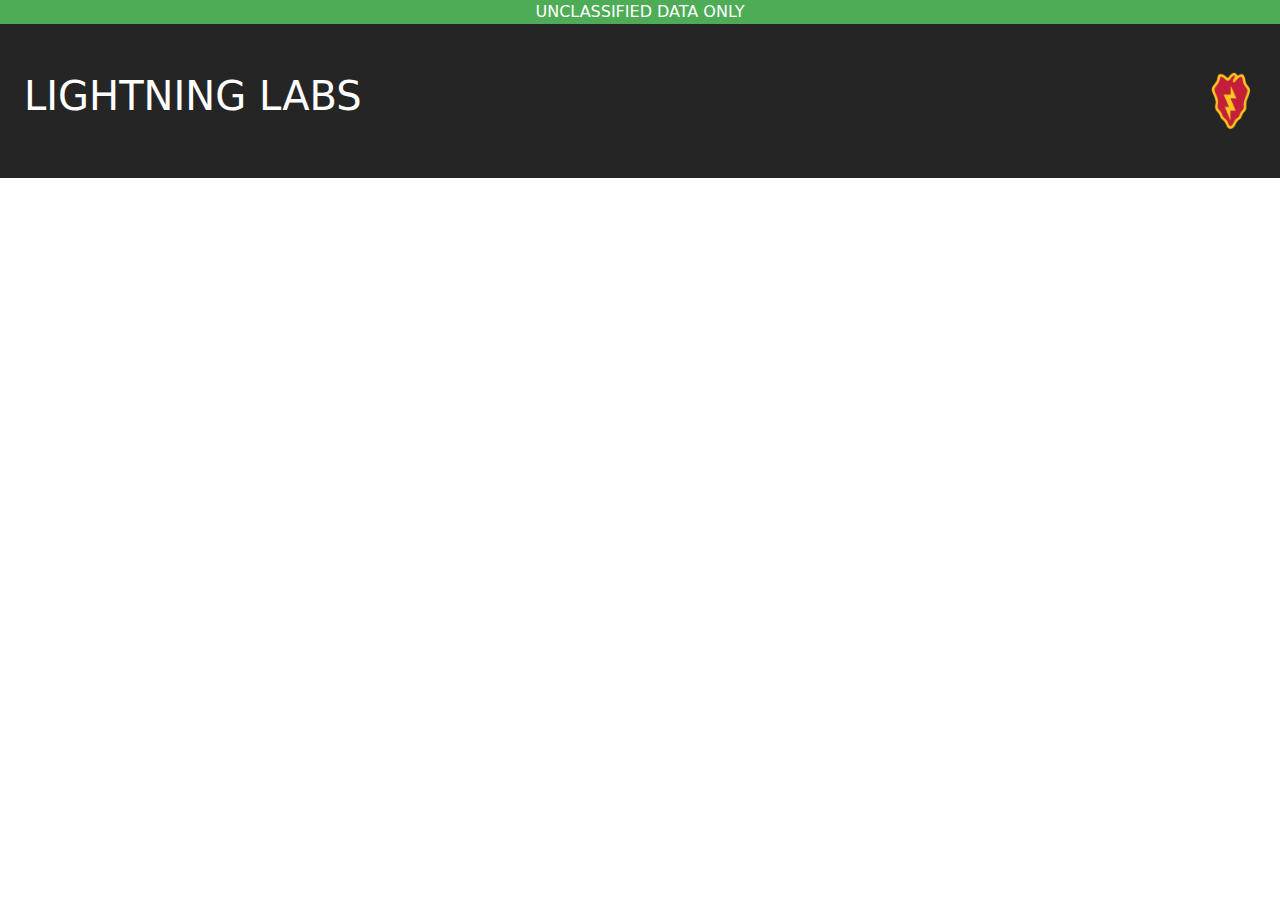
==== bootstrapped.html @ eef8b8c6 "initial commit" ====
<!doctype html>
<html lang="en">
  <head>
    <meta charset="utf-8">
    <meta name="viewport" content="width=device-width, initial-scale=1">
    <title>Lightning Labs Hub</title>
    <link href="https://cdn.jsdelivr.net/npm/bootstrap@5.3.3/dist/css/bootstrap.min.css" rel="stylesheet" integrity="sha384-QWTKZyjpPEjISv5WaRU9OFeRpok6YctnYmDr5pNlyT2bRjXh0JMhjY6hW+ALEwIH" crossorigin="anonymous">
    <link rel="stylesheet" type="text/css" href="bootstrapped.css">
  </head>

  <body>
    <div class="fixed-top text-center align-middle font-weight-bold data-banner">
        UNCLASSIFIED DATA ONLY
    </div>
    <div class="header py-5 px-4 mt-4">
      <h1>LIGHTNING LABS</h1>
      <img class="header-logo" src="images/25IDlogo.png">
    </div>


      <script src="https://cdn.jsdelivr.net/npm/@popperjs/core@2.11.8/dist/umd/popper.min.js" integrity="sha384-I7E8VVD/ismYTF4hNIPjVp/Zjvgyol6VFvRkX/vR+Vc4jQkC+hVqc2pM8ODewa9r" crossorigin="anonymous"></script>
      <script src="https://cdn.jsdelivr.net/npm/bootstrap@5.3.3/dist/js/bootstrap.min.js" integrity="sha384-0pUGZvbkm6XF6gxjEnlmuGrJXVbNuzT9qBBavbLwCsOGabYfZo0T0to5eqruptLy" crossorigin="anonymous"></script>
  </body>
</html>
---- bootstrapped.css ----
.data-banner{
    background-color: rgb(78, 172, 86);
    color:white;
}

.header {
    background-color: #252525;
    display: flex;
    justify-content: space-between;
    color:white;
}

.header-logo {
    height: calc(2rem + 2vw);
}
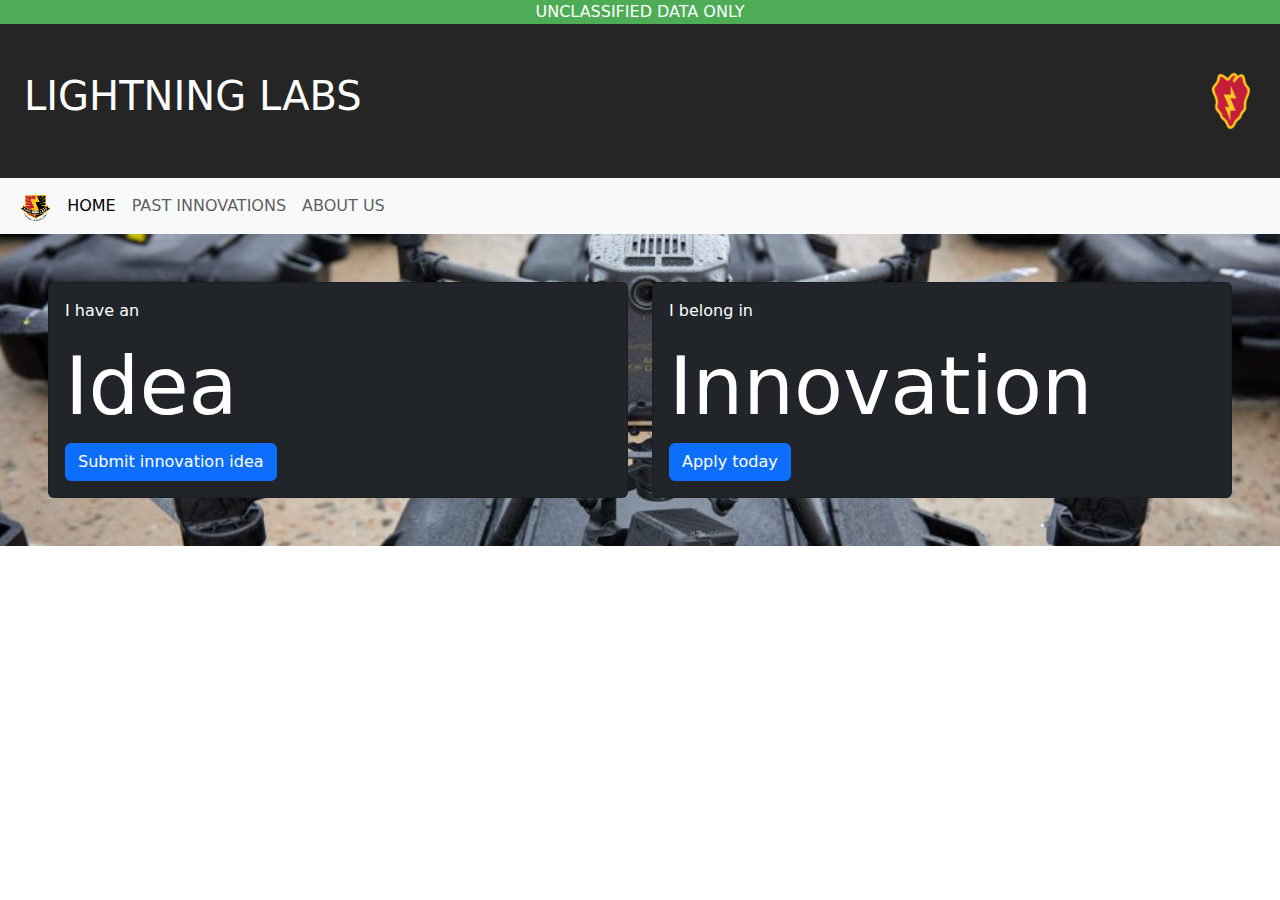
==== commit 7c642b12: "4/10" ====
--- a/bootstrapped.html
+++ b/bootstrapped.html
@@ -1,24 +1,81 @@
 <!doctype html>
 <html lang="en">
-  <head>
-    <meta charset="utf-8">
-    <meta name="viewport" content="width=device-width, initial-scale=1">
-    <title>Lightning Labs Hub</title>
-    <link href="https://cdn.jsdelivr.net/npm/bootstrap@5.3.3/dist/css/bootstrap.min.css" rel="stylesheet" integrity="sha384-QWTKZyjpPEjISv5WaRU9OFeRpok6YctnYmDr5pNlyT2bRjXh0JMhjY6hW+ALEwIH" crossorigin="anonymous">
-    <link rel="stylesheet" type="text/css" href="bootstrapped.css">
-  </head>
 
-  <body>
-    <div class="fixed-top text-center align-middle font-weight-bold data-banner">
-        UNCLASSIFIED DATA ONLY
-    </div>
-    <div class="header py-5 px-4 mt-4">
-      <h1>LIGHTNING LABS</h1>
-      <img class="header-logo" src="images/25IDlogo.png">
+<head>
+  <meta charset="utf-8">
+  <meta name="viewport" content="width=device-width, initial-scale=1">
+  <title>Lightning Labs Hub</title>
+  <link href="https://cdn.jsdelivr.net/npm/bootstrap@5.3.3/dist/css/bootstrap.min.css" rel="stylesheet"
+    integrity="sha384-QWTKZyjpPEjISv5WaRU9OFeRpok6YctnYmDr5pNlyT2bRjXh0JMhjY6hW+ALEwIH" crossorigin="anonymous">
+  <link rel="stylesheet" type="text/css" href="bootstrapped.css">
+</head>
+
+<body>
+  <div class="fixed-top text-center align-middle font-weight-bold data-banner">
+    UNCLASSIFIED DATA ONLY
+  </div>
+  <div class="header py-5 px-4 mt-4">
+    <h1>LIGHTNING LABS</h1>
+    <img class="header-logo" src="images/25IDlogo.png">
+  </div>
+  <nav class="navbar navbar-expand-lg bg-body-tertiary">
+    <div class="container-fluid">
+      <a class="navbar-brand mx-2" href="#">
+        <img class="navbar-logo" src="images/LL_Logo.png">
+      </a>
+
+      <button class="navbar-toggler" type="button" data-bs-toggle="collapse" data-bs-target="#navbarNav"
+        aria-controls="navbarNav" aria-expanded="false" aria-label="Toggle navigation">
+        <span class="navbar-toggler-icon"></span>
+      </button>
+      <div class="collapse navbar-collapse" id="navbarNav">
+        <ul class="navbar-nav">
+          <li class="nav-item">
+            <a class="nav-link active" aria-current="page" href="#">HOME</a>
+          </li>
+          <li class="nav-item">
+            <a class="nav-link" href="#">PAST INNOVATIONS</a>
+          </li>
+          <li class="nav-item">
+            <a class="nav-link" href="#">ABOUT US</a>
+          </li>
+        </ul>
+      </div>
+  </nav>
+
+  <div class="container-fluid p-5 drone-bg">
+    <div class="row">
+      <div class="col">
+        <div class="card bg-dark">
+          <div class="card-body">
+            <p class="card-text">I have an</p>
+            <h1 class="card-title">Idea</h1>
+            <a href="#" class="btn btn-primary">Submit innovation idea</a>
+          </div>
+        </div>
+      </div>
+      <div class="col">
+        <div class="card bg-dark">
+          <div class="card-body">
+            <p class="card-text">I belong in</p>
+            <h1 class="card-title">Innovation</h1>
+            <a href="#" class="btn btn-primary">Apply today</a>
+          </div>
+        </div>
+      </div>
     </div>
 
 
-      <script src="https://cdn.jsdelivr.net/npm/@popperjs/core@2.11.8/dist/umd/popper.min.js" integrity="sha384-I7E8VVD/ismYTF4hNIPjVp/Zjvgyol6VFvRkX/vR+Vc4jQkC+hVqc2pM8ODewa9r" crossorigin="anonymous"></script>
-      <script src="https://cdn.jsdelivr.net/npm/bootstrap@5.3.3/dist/js/bootstrap.min.js" integrity="sha384-0pUGZvbkm6XF6gxjEnlmuGrJXVbNuzT9qBBavbLwCsOGabYfZo0T0to5eqruptLy" crossorigin="anonymous"></script>
-  </body>
+
+  </div>
+
+
+  <script src="https://cdn.jsdelivr.net/npm/@popperjs/core@2.11.8/dist/umd/popper.min.js"
+    integrity="sha384-I7E8VVD/ismYTF4hNIPjVp/Zjvgyol6VFvRkX/vR+Vc4jQkC+hVqc2pM8ODewa9r"
+    crossorigin="anonymous"></script>
+  <script src="https://cdn.jsdelivr.net/npm/bootstrap@5.3.3/dist/js/bootstrap.min.js"
+    integrity="sha384-0pUGZvbkm6XF6gxjEnlmuGrJXVbNuzT9qBBavbLwCsOGabYfZo0T0to5eqruptLy"
+    crossorigin="anonymous"></script>
+</body>
+
 </html>--- a/bootstrapped.css
+++ b/bootstrapped.css
@@ -12,4 +12,25 @@
 
 .header-logo {
     height: calc(2rem + 2vw);
+}
+
+.navbar-logo {
+    height: calc(1rem + 1vw);
+}
+
+.drone-bg {
+    background-image: url('images/DRONES.jpeg');
+    background-size: cover;
+    background-position: center;
+    position: relative;
+    width: auto;
+}
+
+.card-text {
+    color: white;
+}
+
+.card-title {
+    font-size: 5em;
+    color: white;
 }